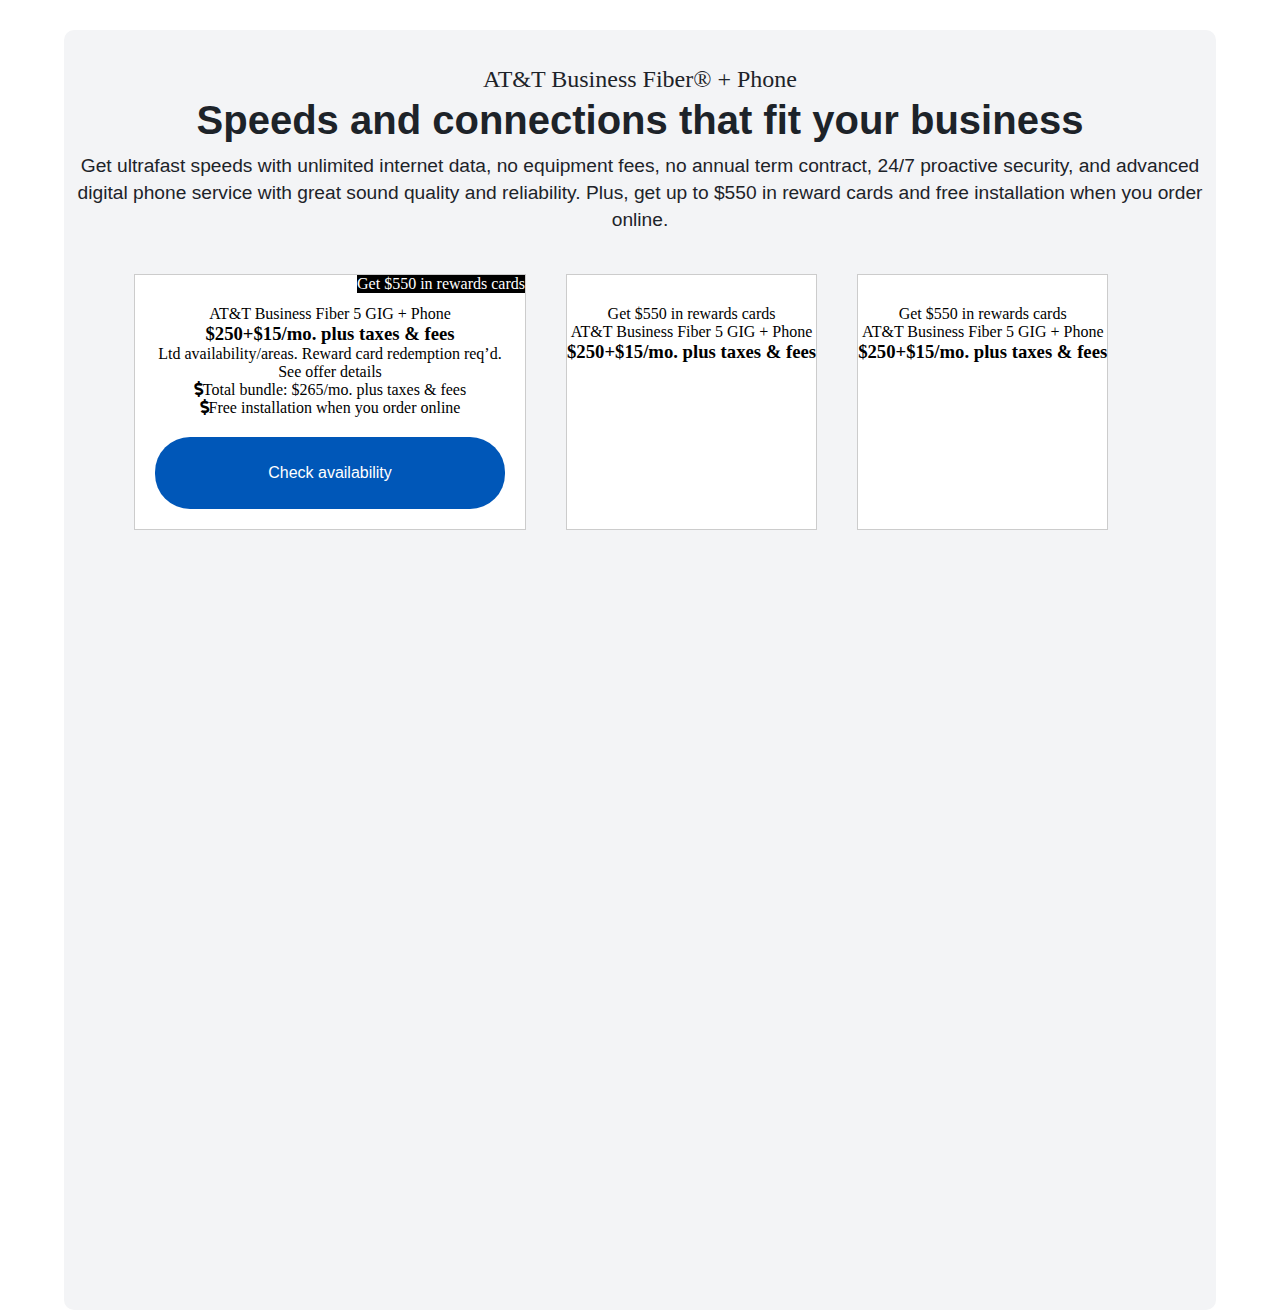
==== card.html @ 9129e16f "2 files added" ====
<!DOCTYPE html>
<html lang="en">
<head>
    <meta charset="UTF-8">
    <meta name="viewport" content="width=device-width, initial-scale=1.0">
    <title>Document</title>
    <link rel="stylesheet" href="cs.css">
    <link rel="stylesheet" href="https://pro.fontawesome.com/releases/v5.10.0/css/all.css" />

</head>
<body>
    <div class="page">
        <div class="container">
            <div class="heading">
                <p>AT&T Business Fiber® + Phone</p>
                <h2>Speeds and connections that fit your business</h2>
                <p>Get ultrafast speeds with unlimited internet data, no 
                    equipment fees, no annual term contract, 24/7 proactive 
                    security, and advanced digital phone service with great 
                    sound quality and reliability. Plus, get up to $550 in 
                    reward cards and free installation when you order online.
                </p>
            </div>
            <div class="parent_Card">
                <div class="cards">
                    <div><span>Get $550 in rewards cards</span></div>
                    <p>AT&T Business Fiber 5 GIG + Phone</p>
                    <h3>$250+$15<span>/mo. plus taxes & fees</span></h3>
                    <p>Ltd availability/areas. Reward card redemption req’d. </p>
                    <span>See offer details</span> 
                    <div class="sub-contents">
                        <p><i class="fas fa-dollar-sign"></i>Total bundle: $265/mo. plus taxes & fees</p>
                        <p><i class="fas fa-dollar-sign"></i>Free installation when you order online</p>
                        <button class="btn">Check availability</button>
                    </div>
                </div>

                <div class="cards">
                    <span>Get $550 in rewards cards</span>
                    <p>AT&T Business Fiber 5 GIG + Phone</p>
                    <h3>$250+$15<span>/mo. plus taxes & fees</span></h3>
                </div>

                <div class="cards">
                    <span>Get $550 in rewards cards</span>
                    <p>AT&T Business Fiber 5 GIG + Phone</p>
                    <h3>$250+$15<span>/mo. plus taxes & fees</span></h3>
                </div>
            </div>
        </div>
    </div>
</body>
</html>
---- cs.css ----
*{
    margin: 0;
    padding: 0;
    box-sizing: border-box;
}

.btn{
    background-color: #0057b8;
    border: 2px solid transparent;
    padding: 25px;
    width: 350px;
    font-size: 1rem;
    margin: 20px;
    border-radius: 35px;
    color: #fff;
}

.page{
    background-color: #f3f4f6;
    width: 90%;
    margin-left: auto;
    margin-right: auto;
    border-radius: 10px;
    height: 100vw;
}
.container{
    margin-top: 30px;
}

.heading{
    text-align: center;
    padding-top: 30px;
 
}

.heading p:nth-child(1){
    font-size: 1.5rem;
    color: #1d2329;
    line-height: 1.6;
}

.heading h2{
    font-size: 2.5rem;
    font-family: sans-serif;
    color: #1d2329;
    margin-bottom: 10px;
}

.heading p:nth-child(3){
    font-size: 1.2rem;
    color: #1d2329;
    line-height: 1.4;
    max-width: 1200px;
    margin: auto;
    font-family: sans-serif;
  
}
.parent_Card{
    text-align: center;
    background-color: #f3f4f6;
    /* max-width: 700px;
    margin: auto; */
    margin: 0px 50px 0px 50px;
    display: flex;
    padding-top: 20px;
}

.cards{
    margin: 20px;
    background-color: #fff;
    /* flex-basis:33.33% ; */
    padding-top: 30px;
    border: 1px solid #ccc;
}
.cards div {
    position: relative;
}
.cards div span{
    background-color: #000;
    color: #fff;
    position: absolute;
    bottom: 12px;
    right: 0;
}
.cards p:nth-child(2){
    max-width: 700px;
}
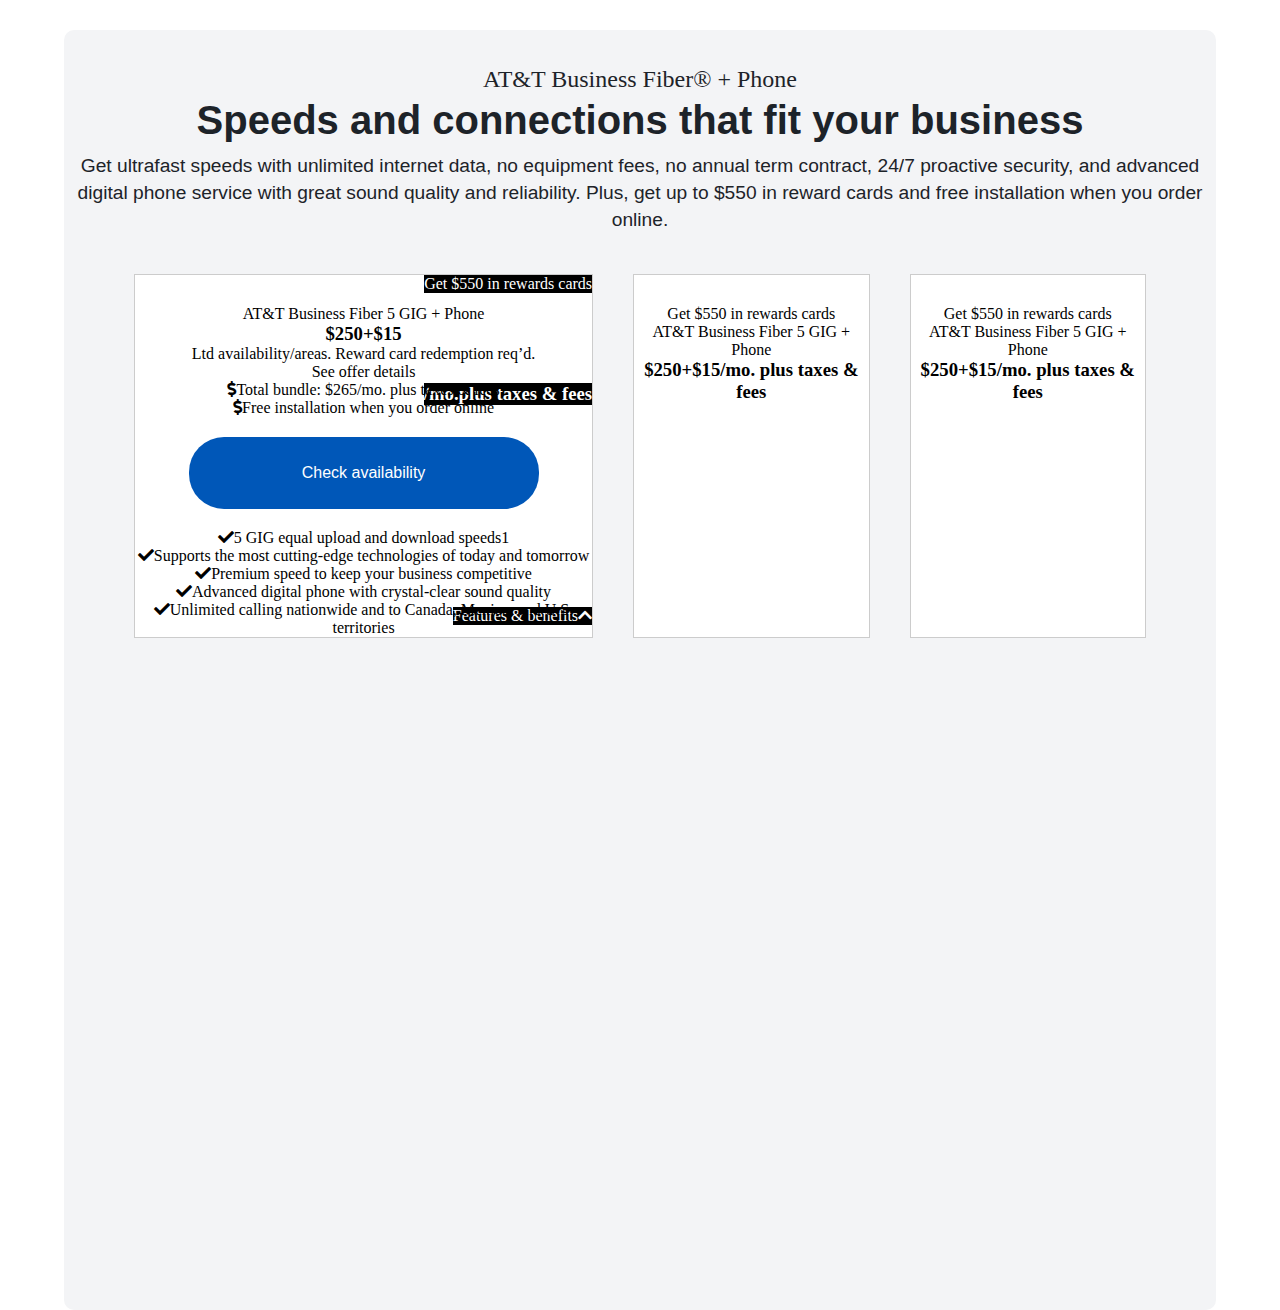
==== commit 84b06b0c: "2 files added" ====
--- a/card.html
+++ b/card.html
@@ -1,5 +1,6 @@
 <!DOCTYPE html>
 <html lang="en">
+
 <head>
     <meta charset="UTF-8">
     <meta name="viewport" content="width=device-width, initial-scale=1.0">
@@ -8,30 +9,54 @@
     <link rel="stylesheet" href="https://pro.fontawesome.com/releases/v5.10.0/css/all.css" />
 
 </head>
+
 <body>
     <div class="page">
         <div class="container">
             <div class="heading">
                 <p>AT&T Business Fiber® + Phone</p>
                 <h2>Speeds and connections that fit your business</h2>
-                <p>Get ultrafast speeds with unlimited internet data, no 
-                    equipment fees, no annual term contract, 24/7 proactive 
-                    security, and advanced digital phone service with great 
-                    sound quality and reliability. Plus, get up to $550 in 
+                <p>Get ultrafast speeds with unlimited internet data, no
+                    equipment fees, no annual term contract, 24/7 proactive
+                    security, and advanced digital phone service with great
+                    sound quality and reliability. Plus, get up to $550 in
                     reward cards and free installation when you order online.
                 </p>
             </div>
-            <div class="parent_Card">
+            <div class="parent_Card ">
                 <div class="cards">
-                    <div><span>Get $550 in rewards cards</span></div>
-                    <p>AT&T Business Fiber 5 GIG + Phone</p>
-                    <h3>$250+$15<span>/mo. plus taxes & fees</span></h3>
-                    <p>Ltd availability/areas. Reward card redemption req’d. </p>
-                    <span>See offer details</span> 
-                    <div class="sub-contents">
-                        <p><i class="fas fa-dollar-sign"></i>Total bundle: $265/mo. plus taxes & fees</p>
-                        <p><i class="fas fa-dollar-sign"></i>Free installation when you order online</p>
-                        <button class="btn">Check availability</button>
+                    <div>
+                        <span class="get-rewards">Get $550 in rewards cards</span>
+                    </div>
+                    <div class="sub-heading">
+                        <div class="sub-att">
+                            <p>AT&T Business Fiber 5 GIG + Phone</p>
+                        </div>
+                       
+                        <h3>$250+$15
+                            <span>/mo.plus taxes & fees</span>
+                        </h3>
+                        <p>Ltd availability/areas. Reward card redemption req’d.</p>
+                        <div class="see-offers">
+                            <p>See offer details</p>
+                        </div>
+                        <div class="sub-contents">
+                            <p><i class="fas fa-dollar-sign"></i>Total bundle: $265/mo. plus taxes & fees</p>
+                            <p><i class="fas fa-dollar-sign"></i>Free installation when you order online</p>
+                        </div>
+                    </div>
+                    <button class="btn">Check availability</button>
+                    <div class="features sub-heading">
+                        <span>
+                            Features & benefits<i class="fas fa-chevron-up"></i>
+                        </span>
+                        <div class="featured-contents">
+                            <p><i class="fas fa-check"></i>5 GIG equal upload and download speeds1</p>
+                            <p><i class="fas fa-check"></i>Supports the most cutting-edge technologies of today and tomorrow</p>
+                            <p><i class="fas fa-check"></i>Premium speed to keep your business competitive</p>
+                            <p><i class="fas fa-check"></i>Advanced digital phone with crystal-clear sound quality</p>
+                            <p><i class="fas fa-check"></i>Unlimited calling nationwide and to Canada, Mexico, and U.S. territories</p>
+                        </div>
                     </div>
                 </div>
 
@@ -46,8 +71,10 @@
                     <p>AT&T Business Fiber 5 GIG + Phone</p>
                     <h3>$250+$15<span>/mo. plus taxes & fees</span></h3>
                 </div>
+
             </div>
         </div>
     </div>
 </body>
+
 </html>